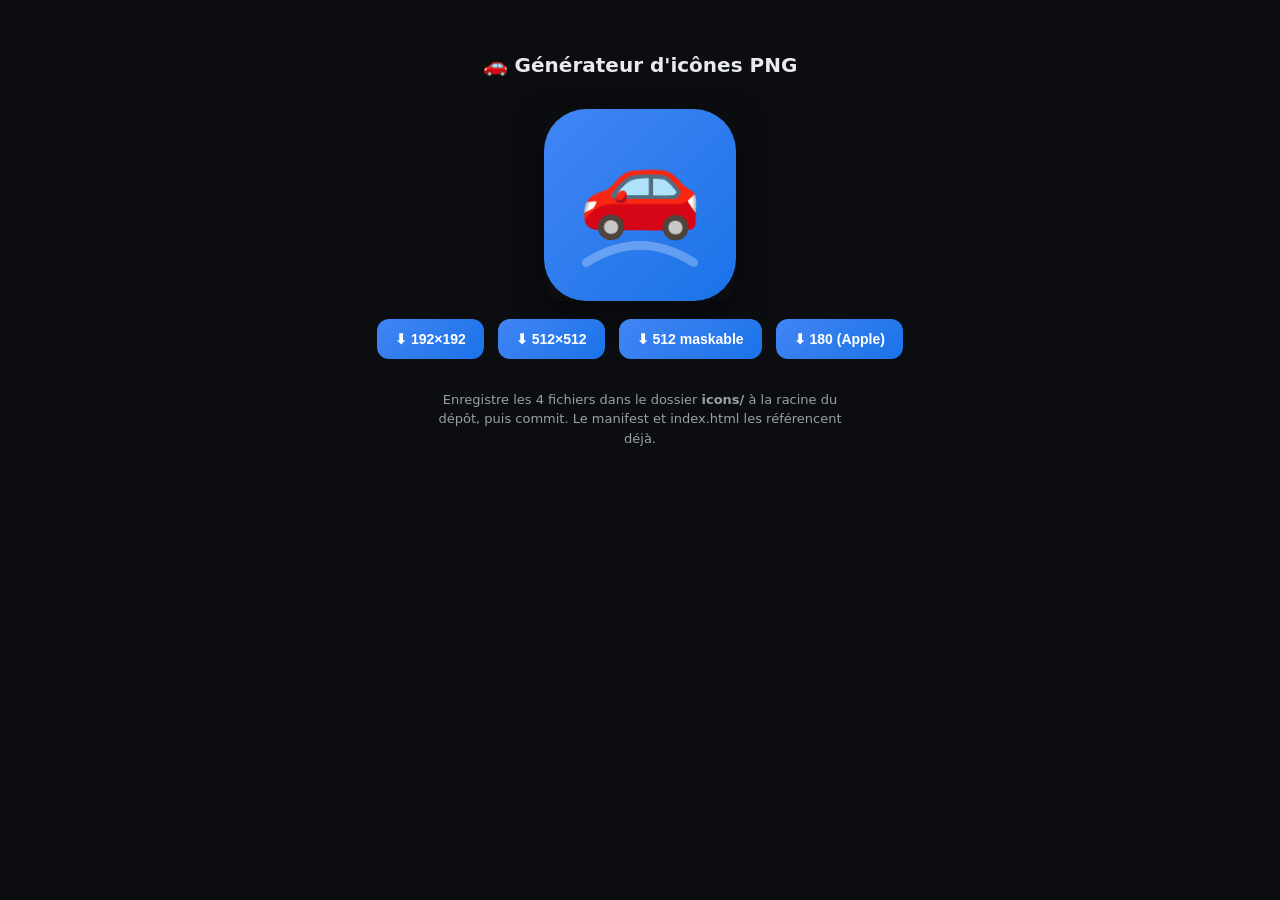
==== tools/generate-icons.html @ 6c14e042 "Create generate-icons.html" ====
<!DOCTYPE html>
<html lang="fr">
<head>
<meta charset="UTF-8">
<meta name="viewport" content="width=device-width,initial-scale=1">
<title>Générateur d'icônes Family Convoy</title>
<style>
  body{font-family:system-ui,sans-serif;background:#0b0d10;color:#e8eaed;display:flex;flex-direction:column;align-items:center;gap:18px;padding:32px}
  h1{font-size:20px}
  .row{display:flex;gap:14px;flex-wrap:wrap;justify-content:center}
  button{background:linear-gradient(135deg,#4285f4,#1a73e8);color:#fff;border:none;border-radius:12px;padding:12px 18px;font-weight:800;font-size:14px;cursor:pointer}
  button:active{transform:scale(.96)}
  canvas{border-radius:20px;box-shadow:0 10px 30px rgba(0,0,0,.5)}
  p{color:#9aa0a6;font-size:13px;max-width:420px;text-align:center;line-height:1.5}
</style>
</head>
<body>
<h1>🚗 Générateur d'icônes PNG</h1>
<canvas id="preview" width="192" height="192"></canvas>
<div class="row">
  <button data-size="192" data-name="icon-192.png">⬇ 192×192</button>
  <button data-size="512" data-name="icon-512.png">⬇ 512×512</button>
  <button data-size="512" data-name="icon-maskable-512.png" data-mask="1">⬇ 512 maskable</button>
  <button data-size="180" data-name="icon-180.png">⬇ 180 (Apple)</button>
</div>
<p>Enregistre les 4 fichiers dans le dossier <b>icons/</b> à la racine du dépôt, puis commit. Le manifest et index.html les référencent déjà.</p>
<script>
function draw(size, maskable){
  const c = document.createElement('canvas');
  c.width = c.height = size;
  const x = c.getContext('2d');
  const r = maskable ? 0 : size * 0.22;
  // fond dégradé
  const g = x.createLinearGradient(0, 0, size, size);
  g.addColorStop(0, '#4285f4'); g.addColorStop(1, '#1a73e8');
  x.beginPath();
  if (r){ x.moveTo(r,0); x.arcTo(size,0,size,size,r); x.arcTo(size,size,0,size,r); x.arcTo(0,size,0,0,r); x.arcTo(0,0,size,0,r); }
  else x.rect(0,0,size,size);
  x.closePath(); x.fillStyle = g; x.fill();
  // halo route
  x.strokeStyle = 'rgba(255,255,255,.28)'; x.lineWidth = size*0.045; x.lineCap='round';
  x.beginPath(); x.moveTo(size*0.22, size*0.80); x.quadraticCurveTo(size*0.5, size*0.62, size*0.78, size*0.80); x.stroke();
  // voiture
  const s = maskable ? 0.42 : 0.52;
  x.font = `${size*s}px system-ui, "Segoe UI Emoji", "Apple Color Emoji", sans-serif`;
  x.textAlign = 'center'; x.textBaseline = 'middle';
  x.fillText('🚗', size/2, size*(maskable?0.46:0.44));
  return c;
}
const prev = document.getElementById('preview');
prev.getContext('2d').drawImage(draw(192,false),0,0);
document.querySelectorAll('button').forEach(b=>{
  b.onclick = ()=>{
    const size = +b.dataset.size, mask = b.dataset.mask === '1';
    draw(size, mask).toBlob(blob=>{
      const a = document.createElement('a');
      a.href = URL.createObjectURL(blob);
      a.download = b.dataset.name;
      a.click();
      setTimeout(()=>URL.revokeObjectURL(a.href), 2000);
    }, 'image/png');
  };
});
</script>
</body>
</html>
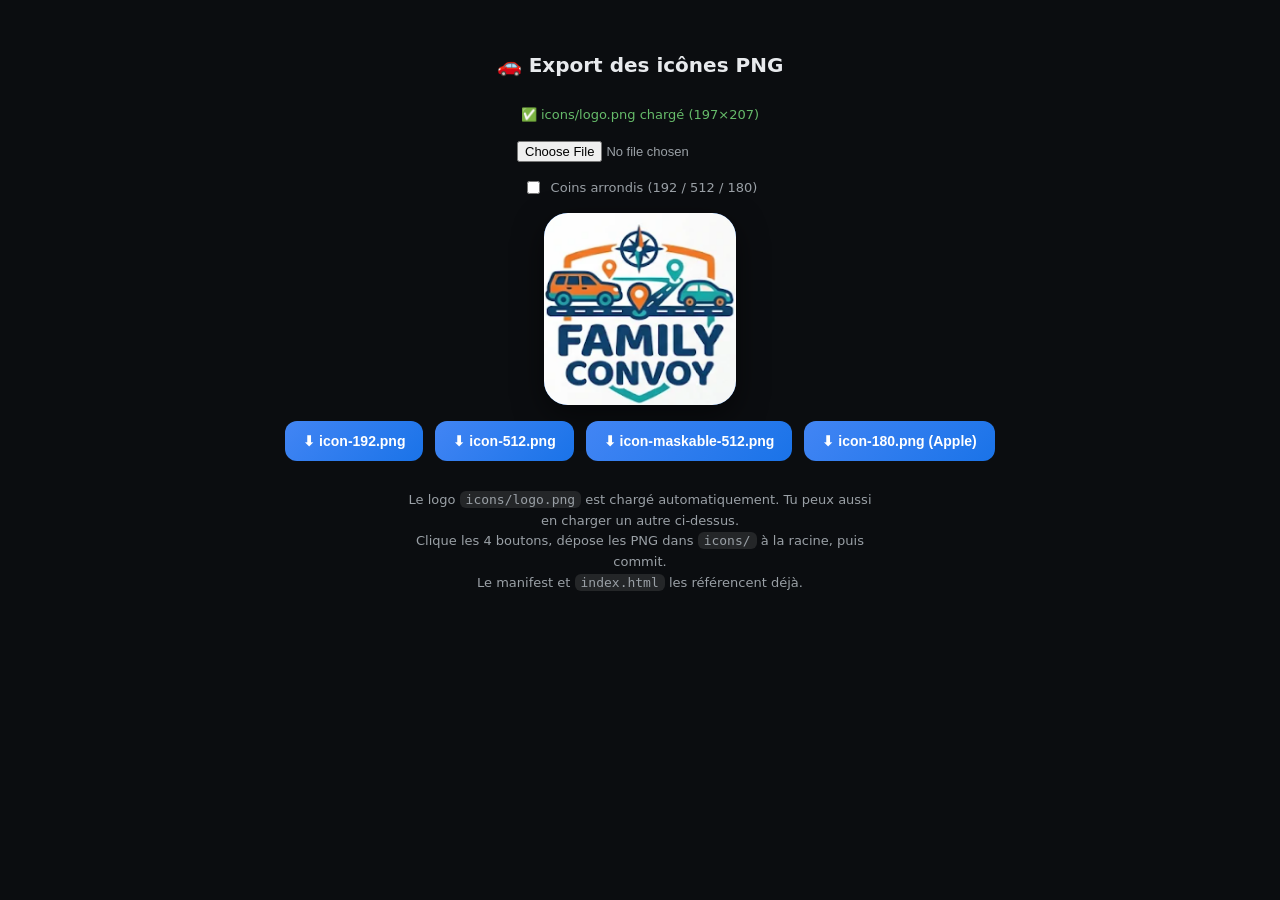
==== commit 8722e9e6: "Update generate-icons.html" ====
--- a/tools/generate-icons.html
+++ b/tools/generate-icons.html
@@ -3,64 +3,100 @@
 <head>
 <meta charset="UTF-8">
 <meta name="viewport" content="width=device-width,initial-scale=1">
-<title>Générateur d'icônes Family Convoy</title>
+<title>Family Convoy — export des icônes PNG</title>
 <style>
-  body{font-family:system-ui,sans-serif;background:#0b0d10;color:#e8eaed;display:flex;flex-direction:column;align-items:center;gap:18px;padding:32px}
+  body{font-family:system-ui,sans-serif;background:#0b0d10;color:#e8eaed;display:flex;flex-direction:column;align-items:center;gap:16px;padding:32px}
   h1{font-size:20px}
-  .row{display:flex;gap:14px;flex-wrap:wrap;justify-content:center}
+  input[type=file]{color:#9aa0a6;font-size:13px}
+  label.opt{color:#9aa0a6;font-size:13px;display:flex;gap:8px;align-items:center;cursor:pointer}
+  .row{display:flex;gap:12px;flex-wrap:wrap;justify-content:center}
   button{background:linear-gradient(135deg,#4285f4,#1a73e8);color:#fff;border:none;border-radius:12px;padding:12px 18px;font-weight:800;font-size:14px;cursor:pointer}
+  button:disabled{opacity:.4;cursor:not-allowed}
   button:active{transform:scale(.96)}
-  canvas{border-radius:20px;box-shadow:0 10px 30px rgba(0,0,0,.5)}
-  p{color:#9aa0a6;font-size:13px;max-width:420px;text-align:center;line-height:1.5}
+  canvas{border-radius:24px;box-shadow:0 10px 30px rgba(0,0,0,.5);background:#1a73e8}
+  p{color:#9aa0a6;font-size:13px;max-width:480px;text-align:center;line-height:1.6}
+  code{background:rgba(255,255,255,.1);border-radius:6px;padding:1px 6px}
+  #status{color:#66bb6a;font-size:13px;min-height:18px}
 </style>
 </head>
 <body>
-<h1>🚗 Générateur d'icônes PNG</h1>
+<h1>🚗 Export des icônes PNG</h1>
+<div id="status">Chargement de icons/logo.png…</div>
+<input type="file" id="file" accept="image/png,image/jpeg,image/webp">
+<label class="opt"><input type="checkbox" id="round"> Coins arrondis (192 / 512 / 180)</label>
 <canvas id="preview" width="192" height="192"></canvas>
 <div class="row">
-  <button data-size="192" data-name="icon-192.png">⬇ 192×192</button>
-  <button data-size="512" data-name="icon-512.png">⬇ 512×512</button>
-  <button data-size="512" data-name="icon-maskable-512.png" data-mask="1">⬇ 512 maskable</button>
-  <button data-size="180" data-name="icon-180.png">⬇ 180 (Apple)</button>
+  <button data-size="192" data-name="icon-192.png" disabled>⬇ icon-192.png</button>
+  <button data-size="512" data-name="icon-512.png" disabled>⬇ icon-512.png</button>
+  <button data-size="512" data-name="icon-maskable-512.png" data-mask="1" disabled>⬇ icon-maskable-512.png</button>
+  <button data-size="180" data-name="icon-180.png" disabled>⬇ icon-180.png (Apple)</button>
 </div>
-<p>Enregistre les 4 fichiers dans le dossier <b>icons/</b> à la racine du dépôt, puis commit. Le manifest et index.html les référencent déjà.</p>
+<p>Le logo <code>icons/logo.png</code> est chargé automatiquement. Tu peux aussi en charger un autre ci-dessus.<br>
+Clique les 4 boutons, dépose les PNG dans <code>icons/</code> à la racine, puis commit.<br>
+Le manifest et <code>index.html</code> les référencent déjà.</p>
 <script>
-function draw(size, maskable){
+let img = null;
+const prev = document.getElementById('preview');
+const status = document.getElementById('status');
+const round = document.getElementById('round');
+const buttons = [...document.querySelectorAll('button')];
+
+function paint(ctx, size, useRound){
+  ctx.clearRect(0,0,size,size);
+  ctx.save();
+  if (useRound){
+    const r = size*0.22;
+    ctx.beginPath();
+    ctx.moveTo(r,0);
+    ctx.arcTo(size,0,size,size,r);
+    ctx.arcTo(size,size,0,size,r);
+    ctx.arcTo(0,size,0,0,r);
+    ctx.arcTo(0,0,size,0,r);
+    ctx.closePath();
+    ctx.clip();
+  }
+  ctx.imageSmoothingEnabled = true;
+  ctx.imageSmoothingQuality = 'high';
+  ctx.drawImage(img, 0, 0, size, size);
+  ctx.restore();
+}
+function refresh(){
+  if (!img) return;
+  paint(prev.getContext('2d'), 192, round.checked);
+}
+function setImg(src, label){
+  const im = new Image();
+  im.onload = () => {
+    img = im;
+    buttons.forEach(b => b.disabled = false);
+    status.textContent = '✅ ' + label + ' chargé (' + im.naturalWidth + '×' + im.naturalHeight + ')';
+    refresh();
+  };
+  im.onerror = () => { status.textContent = '⚠️ ' + label + ' introuvable — charge un fichier ci-dessus.'; };
+  im.src = src;
+}
+round.addEventListener('change', refresh);
+document.getElementById('file').addEventListener('change', e => {
+  const f = e.target.files[0];
+  if (f) setImg(URL.createObjectURL(f), f.name);
+});
+buttons.forEach(b => b.addEventListener('click', () => {
+  if (!img) return;
+  const size = +b.dataset.size;
+  const mask = b.dataset.mask === '1';
   const c = document.createElement('canvas');
   c.width = c.height = size;
-  const x = c.getContext('2d');
-  const r = maskable ? 0 : size * 0.22;
-  // fond dégradé
-  const g = x.createLinearGradient(0, 0, size, size);
-  g.addColorStop(0, '#4285f4'); g.addColorStop(1, '#1a73e8');
-  x.beginPath();
-  if (r){ x.moveTo(r,0); x.arcTo(size,0,size,size,r); x.arcTo(size,size,0,size,r); x.arcTo(0,size,0,0,r); x.arcTo(0,0,size,0,r); }
-  else x.rect(0,0,size,size);
-  x.closePath(); x.fillStyle = g; x.fill();
-  // halo route
-  x.strokeStyle = 'rgba(255,255,255,.28)'; x.lineWidth = size*0.045; x.lineCap='round';
-  x.beginPath(); x.moveTo(size*0.22, size*0.80); x.quadraticCurveTo(size*0.5, size*0.62, size*0.78, size*0.80); x.stroke();
-  // voiture
-  const s = maskable ? 0.42 : 0.52;
-  x.font = `${size*s}px system-ui, "Segoe UI Emoji", "Apple Color Emoji", sans-serif`;
-  x.textAlign = 'center'; x.textBaseline = 'middle';
-  x.fillText('🚗', size/2, size*(maskable?0.46:0.44));
-  return c;
-}
-const prev = document.getElementById('preview');
-prev.getContext('2d').drawImage(draw(192,false),0,0);
-document.querySelectorAll('button').forEach(b=>{
-  b.onclick = ()=>{
-    const size = +b.dataset.size, mask = b.dataset.mask === '1';
-    draw(size, mask).toBlob(blob=>{
-      const a = document.createElement('a');
-      a.href = URL.createObjectURL(blob);
-      a.download = b.dataset.name;
-      a.click();
-      setTimeout(()=>URL.revokeObjectURL(a.href), 2000);
-    }, 'image/png');
-  };
-});
+  paint(c.getContext('2d'), size, mask ? false : round.checked);
+  c.toBlob(blob => {
+    const a = document.createElement('a');
+    a.href = URL.createObjectURL(blob);
+    a.download = b.dataset.name;
+    a.click();
+    setTimeout(() => URL.revokeObjectURL(a.href), 2000);
+  }, 'image/png');
+}));
+// Chargement auto du logo du dépôt (même origine → canvas non contaminé)
+setImg('../icons/logo.png?v=' + Date.now(), 'icons/logo.png');
 </script>
 </body>
 </html>
